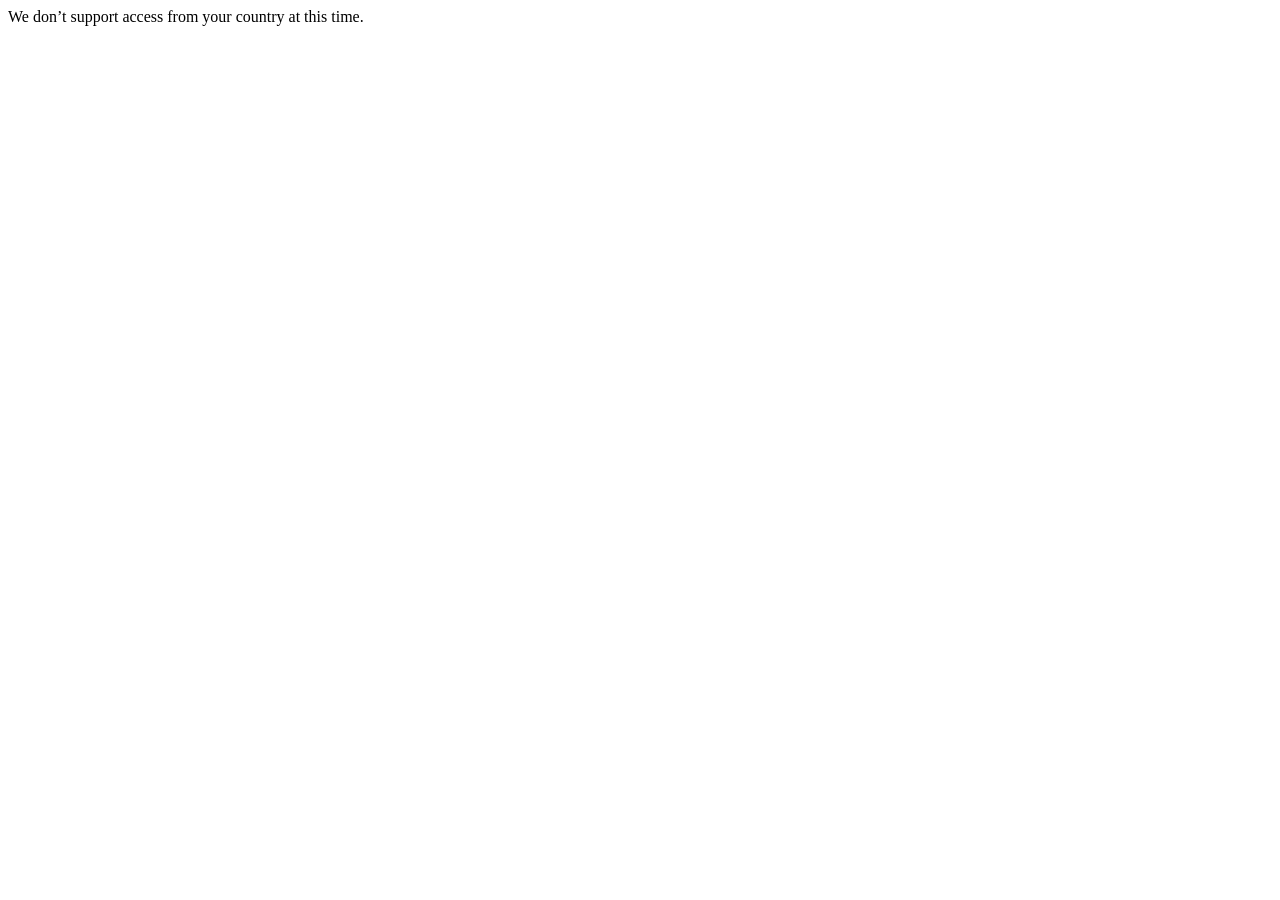
==== mirrors/index.html @ 0c056926 "jeefe;kfehejl;ekefhwk.chfjle;lehjfiyhwejfhndiufekfheuyef" ====
<!DOCTYPE html>
<html>
    <head>
        <title>
            Мой вебсайт (делал через нейронку потому что мне лень)
        </title>
        <link rel="stylesheet" href="/assets/css/main.css">
        <link href="https://fonts.googleapis.com/css2?family=Open+Sans:wght@400;600;700&display=swap" rel="stylesheet">
        <style>
            body {
                font-family: 'Open Sans', sans-serif;
            }
        </style>
    </head>
    <body>
        <noscript>
            <meta http-equiv="refresh" content="0; url=/denied/check-javascript-in-settings-your-browser">
        </noscript>
        <div class="rectangle">
            <h1 class="what_the_text">
                CHAYKA<span class="color1">4</span><span class="color2">3</span>
            </h1>
            <div class="inline-buttons">
                <a href="https://chayka43.github.io/debian" class="btn-inline">Мой APT репозиторий</a>
            </div>
        </div>
        <h2><div style="text-align: center;">
            <cyan-link href="https://chayka43.github.io/">Github</cyan-link>
            <red-link href="https://chayka43.pages.dev/">Cloudflare</red-link>
            <cyan-link href="https://chayka43.vercel.app/">Vercel</cyan-link>
        </div></h2>
        <div style="text-align: center;">
            <p class="ps">CHAYKA43 - Все права украдены у Microsoft патаму чта винда кал (ну... почти)</p>
        </div>
        <script src="/assets/js/geoblock.js" defer></script>
</html>
---- assets/css/main.css ----
body {
    background-color: rgb(14, 14, 14);
    color: white;
    font-family: 'Open Sans', sans-serif;
    margin: 0;
    padding: 20px;
}

.rectangle {
    width: 100%;
    height: 100px;
    background: #1d1d1d;
    border-radius: 15px;
    border: 3px solid #ffffff;
    box-shadow: 0 0 15px rgba(173, 173, 173, 0.5);
    display: flex;
    align-items: center;
    gap: 15px;
    padding: 0 15px;
    box-sizing: border-box;
    overflow: hidden;
    position: relative;
}

.what_the_text {
    font-style: italic;
    font-weight: bold;
    font-size: 30px;
    font-family: Arial, sans-serif;
    text-shadow: 1px 1px 2px rgba(255, 255, 255, 0.3);
    color: white;
    margin: 0;
    flex-shrink: 0;
}

.color1 {
    color: #00fff2;
    text-shadow: 1px 1px 2px rgba(255, 255, 255, 0.3);
}

.color2 {
    color: #ff9100;
    text-shadow: 1px 1px 2px rgba(255, 255, 255, 0.3);
}

.ps {
    font-size: 10px;
    color: #aaa;
    margin-top: 5px;
}

.bold_lol {
    font-weight: bold;
}

.yra {
    padding-bottom: 5px;
    border-bottom: 2px solid #333;
    font-size: 20px;
    color: #e0e0e0;
    margin-top: 25px;
}

.porno {
    text-decoration: line-through;
    color: #888;
}

/* Кнопки в строке — внутри .rectangle */
.inline-buttons {
    display: flex;
    gap: 8px;
    margin-left: auto; /* Оттолкнёт кнопки к правому краю */
    flex-shrink: 0;
}

.btn-inline {
    color: white;
    text-decoration: none;
    font-size: 16px;
    padding: 6px 8px;
    border-radius: 6px;
    transition: 0.2s;
    background-color: transparent;
    box-shadow: inset 0 0 0 1px rgba(255, 255, 255, 0.2);
}

.btn-inline:hover {
    background-color: rgba(255, 255, 255, 0.1);
    box-shadow: inset 0 0 0 1px rgba(255, 255, 255, 0.4);
    transform: translateY(-1px);
}

red-link {
    color: red;
}

cyan-link {
    color: cyan;
}

purple-link {
    color: purple;
}
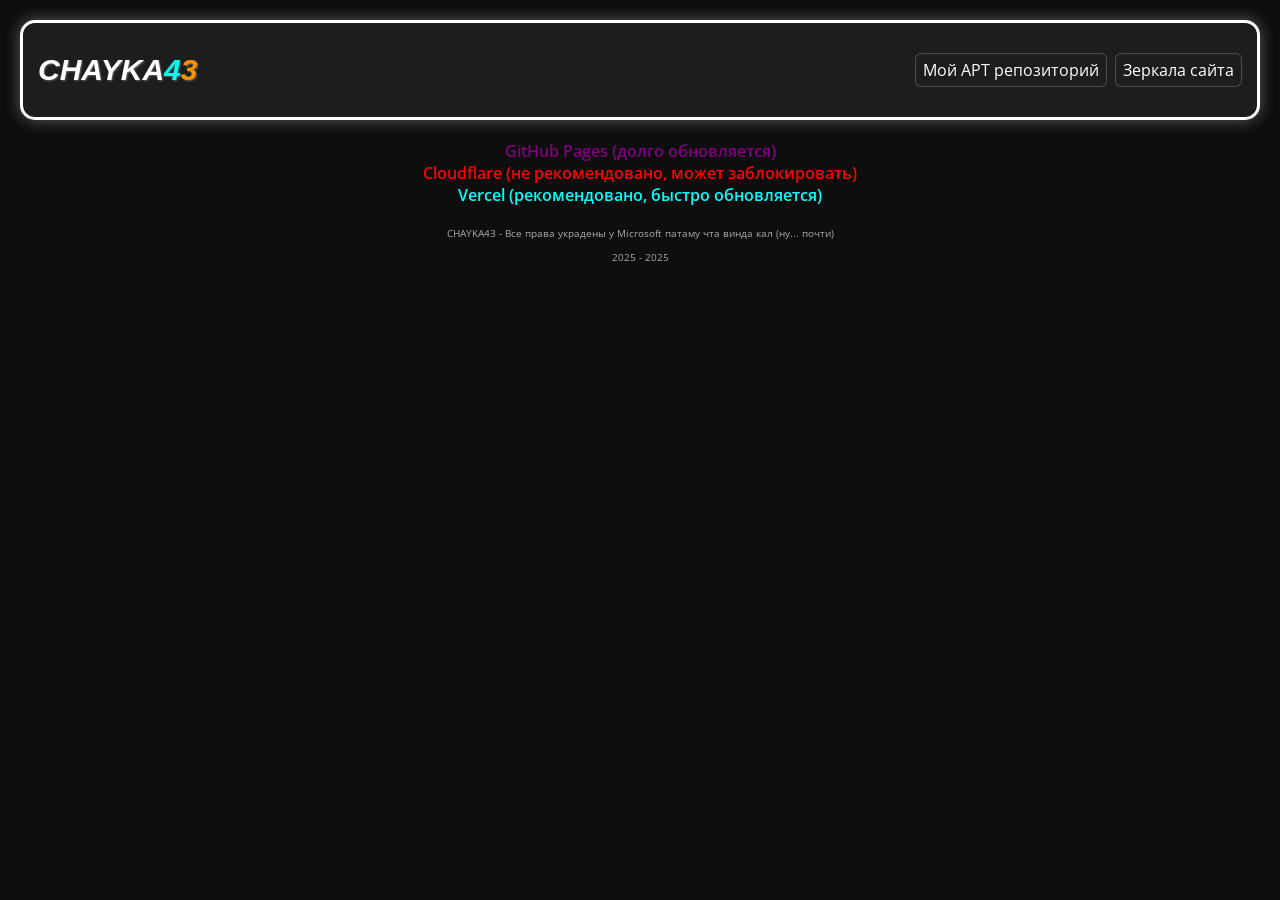
==== commit e4ccc5b1: "MAKE LINUX GREAT AGAIN1" ====
--- a/mirrors/index.html
+++ b/mirrors/index.html
@@ -16,21 +16,24 @@
         <noscript>
             <meta http-equiv="refresh" content="0; url=/denied/check-javascript-in-settings-your-browser">
         </noscript>
-        <div class="rectangle">
+        <div class="rectangle" onclick="window.location.href='/'" style="cursor: pointer;">
             <h1 class="what_the_text">
                 CHAYKA<span class="color1">4</span><span class="color2">3</span>
             </h1>
             <div class="inline-buttons">
-                <a href="https://chayka43.github.io/debian" class="btn-inline">Мой APT репозиторий</a>
+                <a href="https://chayka43.github.io/debian" class="btn-inline" onclick="event.stopPropagation();">Мой APT репозиторий</a>
+                <a href="/mirrors/" class="btn-inline" onclick="event.stopPropagation();">Зеркала сайта</a>
             </div>
         </div>
-        <h2><div style="text-align: center;">
-            <cyan-link href="https://chayka43.github.io/">Github</cyan-link>
-            <red-link href="https://chayka43.pages.dev/">Cloudflare</red-link>
-            <cyan-link href="https://chayka43.vercel.app/">Vercel</cyan-link>
-        </div></h2>
+        <div style="text-align: center; margin: 20px 0;">
+            <a href="https://chayka43.github.io/" class="link-purple">GitHub Pages (долго обновляется)</a>
+            <br>
+            <a href="https://chayka43.pages.dev/" class="link-red">Cloudflare (не рекомендовано, может заблокировать)</a>
+            <br>
+            <a href="https://chayka43.vercel.app/" class="link-cyan">Vercel (рекомендовано, быстро обновляется)</a>
+        </div>
         <div style="text-align: center;">
             <p class="ps">CHAYKA43 - Все права украдены у Microsoft патаму чта винда кал (ну... почти)</p>
+            <p class="ps">2025 - 2025</p>
         </div>
-        <script src="/assets/js/geoblock.js" defer></script>
 </html>
--- a/assets/css/main.css
+++ b/assets/css/main.css
@@ -91,14 +91,32 @@
     transform: translateY(-1px);
 }
 
-red-link {
+.link-red {
     color: red;
+    text-decoration: none;
+    font-weight: 600;
 }
 
-cyan-link {
-    color: cyan;
+.link-red:hover {
+    text-shadow: 0 0 5px red;
 }
 
-purple-link {
+.link-cyan {
+    color: cyan;
+    text-decoration: none;
+    font-weight: 600;
+}
+
+.link-cyan:hover {
+    text-shadow: 0 0 5px cyan;
+}
+
+.link-purple {
     color: purple;
+    text-decoration: none;
+    font-weight: 600;
+}
+
+.link-purple:hover {
+    text-shadow: 0 0 5px purple;
 }
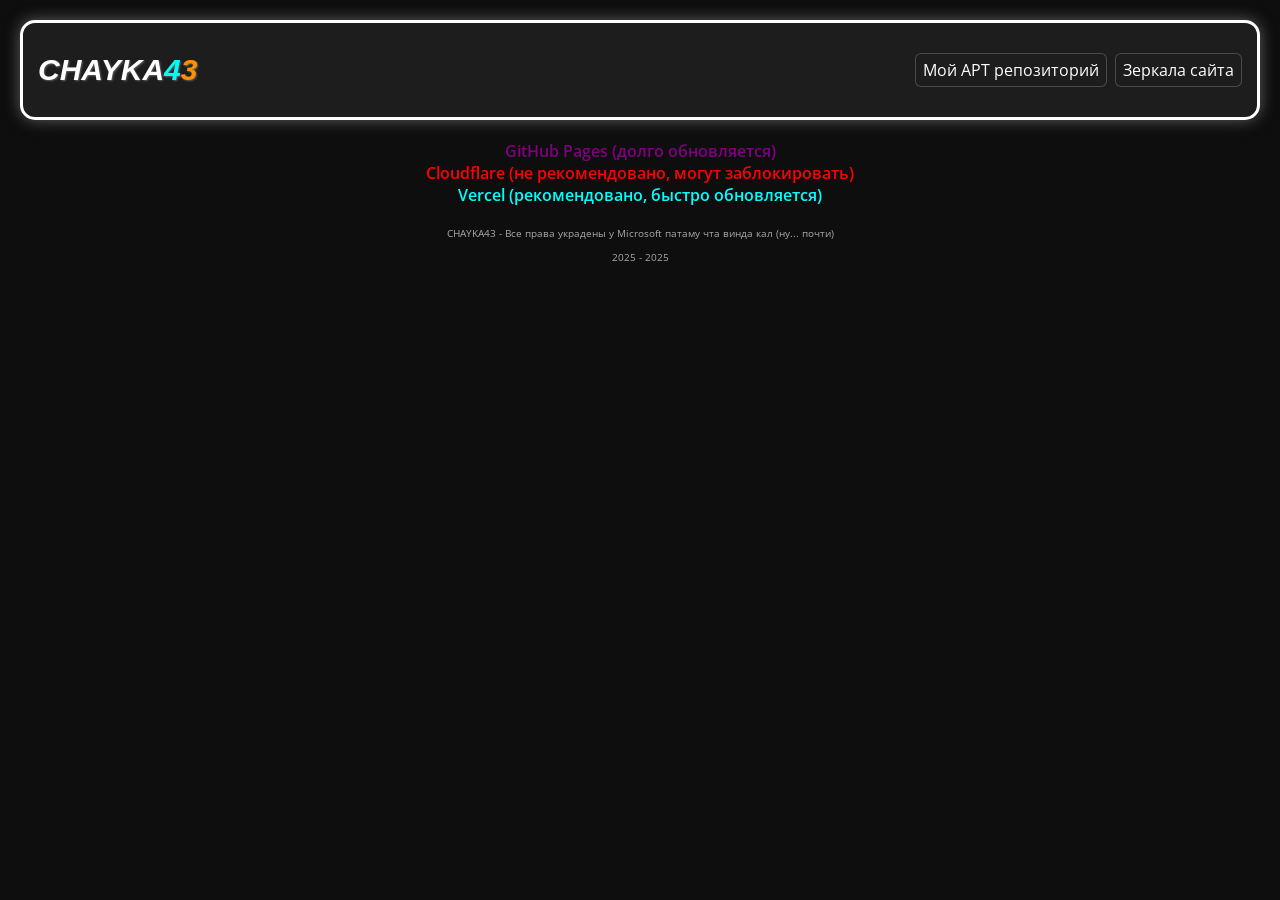
==== commit 15fd8548: "MAKE LINUX GREAT AGAIN1" ====
--- a/mirrors/index.html
+++ b/mirrors/index.html
@@ -28,7 +28,7 @@
         <div style="text-align: center; margin: 20px 0;">
             <a href="https://chayka43.github.io/" class="link-purple">GitHub Pages (долго обновляется)</a>
             <br>
-            <a href="https://chayka43.pages.dev/" class="link-red">Cloudflare (не рекомендовано, может заблокировать)</a>
+            <a href="https://chayka43.pages.dev/" class="link-red">Cloudflare (не рекомендовано, могут заблокировать)</a>
             <br>
             <a href="https://chayka43.vercel.app/" class="link-cyan">Vercel (рекомендовано, быстро обновляется)</a>
         </div>
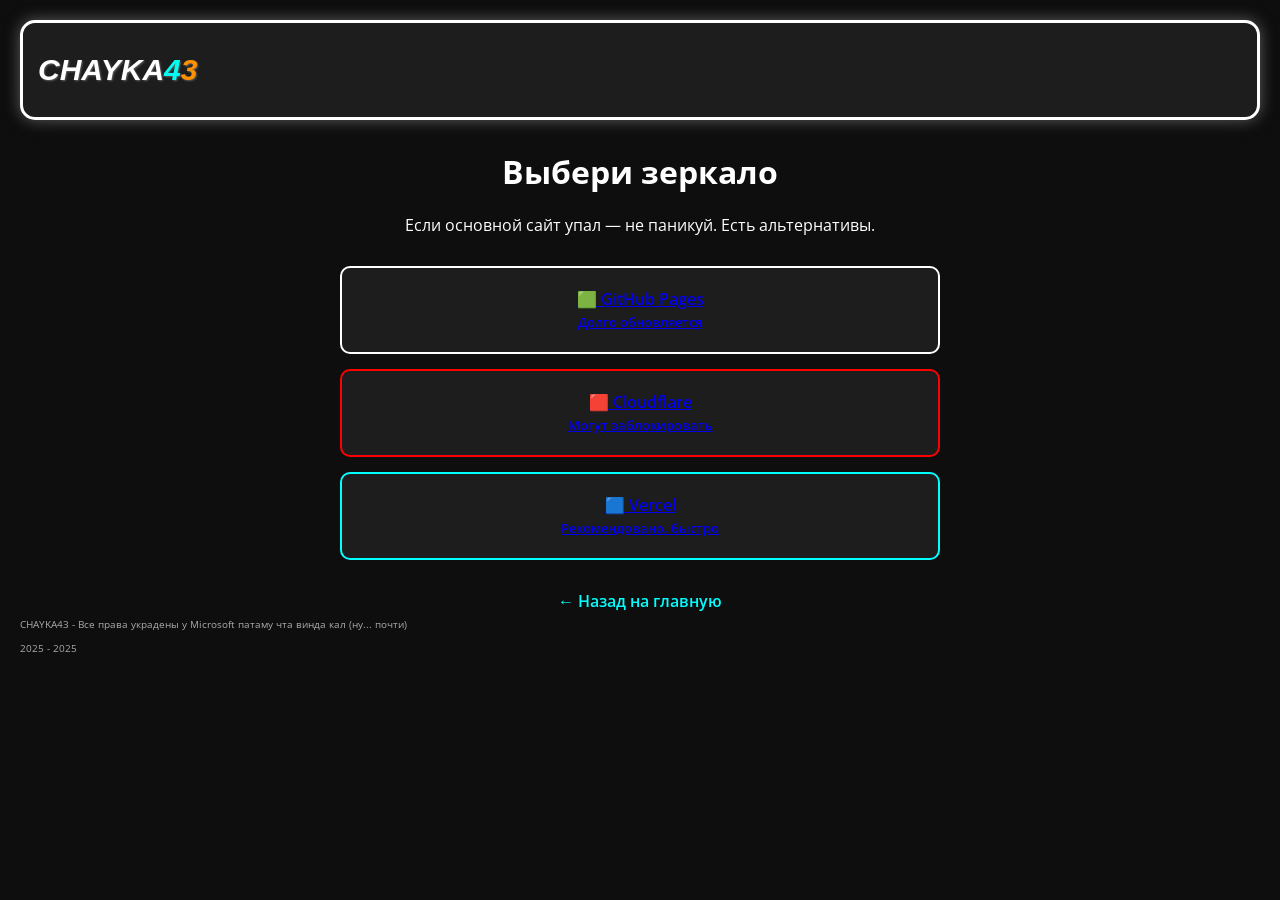
==== commit fe823553: "hfjldwhodwjoodwhdiowdhwidw" ====
--- a/mirrors/index.html
+++ b/mirrors/index.html
@@ -1,39 +1,81 @@
 <!DOCTYPE html>
-<html>
-    <head>
-        <title>
-            Мой вебсайт (делал через нейронку потому что мне лень)
-        </title>
-        <link rel="stylesheet" href="/assets/css/main.css">
-        <link href="https://fonts.googleapis.com/css2?family=Open+Sans:wght@400;600;700&display=swap" rel="stylesheet">
-        <style>
-            body {
-                font-family: 'Open Sans', sans-serif;
-            }
-        </style>
-    </head>
-    <body>
-        <noscript>
-            <meta http-equiv="refresh" content="0; url=/denied/check-javascript-in-settings-your-browser">
-        </noscript>
-        <div class="rectangle" onclick="window.location.href='/'" style="cursor: pointer;">
-            <h1 class="what_the_text">
-                CHAYKA<span class="color1">4</span><span class="color2">3</span>
-            </h1>
-            <div class="inline-buttons">
-                <a href="https://chayka43.github.io/debian" class="btn-inline" onclick="event.stopPropagation();">Мой APT репозиторий</a>
-                <a href="/mirrors/" class="btn-inline" onclick="event.stopPropagation();">Зеркала сайта</a>
-            </div>
-        </div>
-        <div style="text-align: center; margin: 20px 0;">
-            <a href="https://chayka43.github.io/" class="link-purple">GitHub Pages (долго обновляется)</a>
-            <br>
-            <a href="https://chayka43.pages.dev/" class="link-red">Cloudflare (не рекомендовано, могут заблокировать)</a>
-            <br>
-            <a href="https://chayka43.vercel.app/" class="link-cyan">Vercel (рекомендовано, быстро обновляется)</a>
-        </div>
-        <div style="text-align: center;">
-            <p class="ps">CHAYKA43 - Все права украдены у Microsoft патаму чта винда кал (ну... почти)</p>
-            <p class="ps">2025 - 2025</p>
-        </div>
+<html lang="ru">
+<head>
+    <meta charset="UTF-8">
+    <meta name="viewport" content="width=device-width, initial-scale=1.0">
+    <title>Зеркала сайта CHAYKA43</title>
+    <link rel="stylesheet" href="/assets/css/main.css">
+    <link href="https://fonts.googleapis.com/css2?family=Open+Sans:wght@400;600;700&display=swap" rel="stylesheet">
+    <style>
+        .mirror-grid {
+            display: grid;
+            gap: 15px;
+            margin: 30px auto;
+            max-width: 600px;
+        }
+        .mirror-card {
+            padding: 20px;
+            border-radius: 10px;
+            text-align: center;
+            font-weight: 600;
+            transition: 0.3s;
+        }
+        .mirror-github {
+            background: #1d1d1d;
+            border: 2px solid white;
+        }
+        .mirror-cloudflare {
+            background: #1d1d1d;
+            border: 2px solid red;
+        }
+        .mirror-vercel {
+            background: #1d1d1d;
+            border: 2px solid cyan;
+        }
+        .mirror-card:hover {
+            transform: translateY(-3px);
+            box-shadow: 0 10px 20px rgba(255,255,255,0.1);
+        }
+    </style>
+</head>
+<body>
+    <noscript>
+        <meta http-equiv="refresh" content="0; url=/denied/check-javascript-in-settings-your-browser">
+    </noscript>
+
+    <div class="rectangle">
+        <h1 class="what_the_text">CHAYKA<span class="color1">4</span><span class="color2">3</span></h1>
+    </div>
+
+    <div style="text-align: center; margin: 30px 0;">
+        <h1>Выбери зеркало</h1>
+        <p>Если основной сайт упал — не паникуй. Есть альтернативы.</p>
+    </div>
+
+    <div class="mirror-grid">
+        <a href="https://chayka43.github.io/" class="mirror-card mirror-github">
+            🟩 GitHub Pages<br>
+            <small>Долго обновляется</small>
+        </a>
+        <a href="https://chayka43.pages.dev/" class="mirror-card mirror-cloudflare">
+            🟥 Cloudflare<br>
+            <small>Могут заблокировать</small>
+        </a>
+        <a href="https://chayka43.vercel.app/" class="mirror-card mirror-vercel">
+            🟦 Vercel<br>
+            <small>Рекомендовано, быстро</small>
+        </a>
+    </div>
+
+    <div style="text-align: center; margin-top: 30px;">
+        <a href="/" class="link-cyan">← Назад на главную</a>
+    </div>
+
+    <footer class="footer">
+        <p class="ps">CHAYKA43 - Все права украдены у Microsoft патаму чта винда кал (ну... почти)</p>
+        <p class="ps">2025 - 2025</p>
+    </footer>
+
+    <script src="/assets/js/geoblock.js" defer></script>
+</body>
 </html>
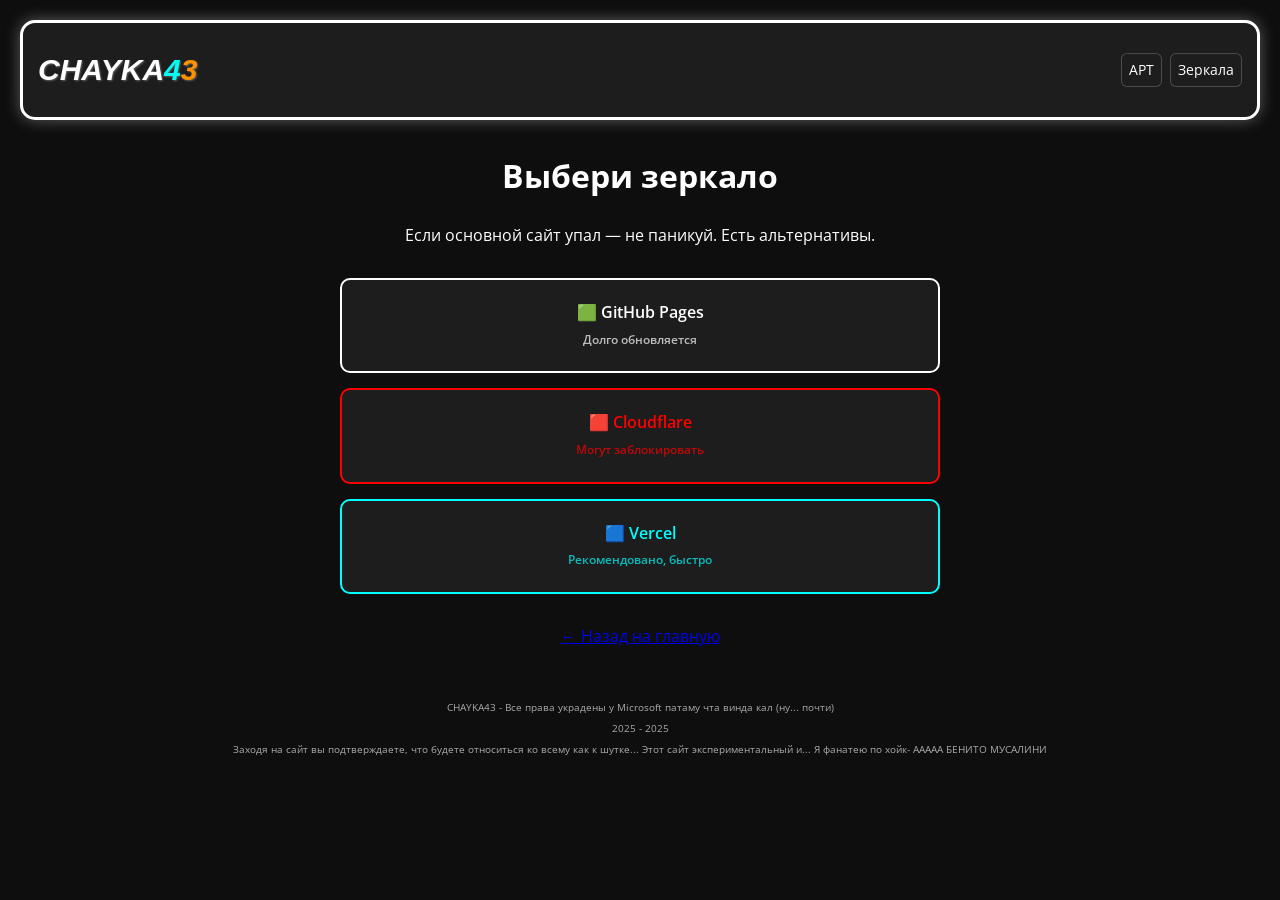
==== commit bf8b43e0: "qwen top" ====
--- a/mirrors/index.html
+++ b/mirrors/index.html
@@ -13,28 +13,46 @@
             margin: 30px auto;
             max-width: 600px;
         }
+
         .mirror-card {
             padding: 20px;
             border-radius: 10px;
             text-align: center;
             font-weight: 600;
             transition: 0.3s;
+            text-decoration: none;
+            display: block;
+            color: white;
+            font-size: 16px;
         }
+
         .mirror-github {
             background: #1d1d1d;
             border: 2px solid white;
+            color: white;
         }
+
         .mirror-cloudflare {
             background: #1d1d1d;
             border: 2px solid red;
+            color: red;
         }
+
         .mirror-vercel {
             background: #1d1d1d;
             border: 2px solid cyan;
+            color: cyan;
         }
+
+        /* Подчёркивание при наведении */
         .mirror-card:hover {
             transform: translateY(-3px);
             box-shadow: 0 10px 20px rgba(255,255,255,0.1);
+        }
+
+        /* Чтобы карточки не вызывали переход на / */
+        .mirror-card {
+            pointer-events: auto;
         }
     </style>
 </head>
@@ -43,8 +61,13 @@
         <meta http-equiv="refresh" content="0; url=/denied/check-javascript-in-settings-your-browser">
     </noscript>
 
-    <div class="rectangle">
+    <!-- Клик по .rectangle → /, но не мешает кнопкам -->
+    <div class="rectangle" onclick="window.location.href='/'" style="cursor: pointer;">
         <h1 class="what_the_text">CHAYKA<span class="color1">4</span><span class="color2">3</span></h1>
+        <div class="inline-buttons">
+            <a href="https://chayka43.github.io/debian" class="btn-inline" onclick="event.stopPropagation();">APT</a>
+            <a href="/mirrors/" class="btn-inline" onclick="event.stopPropagation();">Зеркала</a>
+        </div>
     </div>
 
     <div style="text-align: center; margin: 30px 0;">
@@ -52,30 +75,42 @@
         <p>Если основной сайт упал — не паникуй. Есть альтернативы.</p>
     </div>
 
+    <!-- Сетка зеркал -->
     <div class="mirror-grid">
-        <a href="https://chayka43.github.io/" class="mirror-card mirror-github">
+        <a href="https://chayka43.github.io/" class="mirror-card mirror-github" onclick="event.stopPropagation();">
             🟩 GitHub Pages<br>
-            <small>Долго обновляется</small>
+            <small style="font-size: 12px; opacity: 0.7;">Долго обновляется</small>
         </a>
-        <a href="https://chayka43.pages.dev/" class="mirror-card mirror-cloudflare">
+        <a href="https://chayka43.pages.dev/" class="mirror-card mirror-cloudflare" onclick="event.stopPropagation();">
             🟥 Cloudflare<br>
-            <small>Могут заблокировать</small>
+            <small style="font-size: 12px; opacity: 0.7;">Могут заблокировать</small>
         </a>
-        <a href="https://chayka43.vercel.app/" class="mirror-card mirror-vercel">
+        <a href="https://chayka43.vercel.app/" class="mirror-card mirror-vercel" onclick="event.stopPropagation();">
             🟦 Vercel<br>
-            <small>Рекомендовано, быстро</small>
+            <small style="font-size: 12px; opacity: 0.7;">Рекомендовано, быстро</small>
         </a>
     </div>
 
+    <!-- Кнопка "назад" -->
     <div style="text-align: center; margin-top: 30px;">
         <a href="/" class="link-cyan">← Назад на главную</a>
     </div>
 
+    <!-- Подпись -->
     <footer class="footer">
         <p class="ps">CHAYKA43 - Все права украдены у Microsoft патаму чта винда кал (ну... почти)</p>
         <p class="ps">2025 - 2025</p>
+        <p class="ps">Заходя на сайт вы подтверждаете, что будете относиться ко всему как к шутке... Этот сайт экспериментальный и... Я фанатею по хойк- ААААА БЕНИТО МУСАЛИНИ</p>
     </footer>
 
+    <!-- Геоблок -->
     <script src="/assets/js/geoblock.js" defer></script>
+
+    <!-- Убедимся, что клик по карточкам не вызывает переход на / -->
+    <script>
+        document.querySelectorAll('.mirror-card').forEach(card => {
+            card.addEventListener('click', e => e.stopPropagation());
+        });
+    </script>
 </body>
 </html>
--- a/assets/css/main.css
+++ b/assets/css/main.css
@@ -1,11 +1,14 @@
+/* Базовые стили */
 body {
-    background-color: rgb(14, 14, 14);
+    background-color: #0e0e0e;
     color: white;
     font-family: 'Open Sans', sans-serif;
     margin: 0;
     padding: 20px;
+    line-height: 1.6;
 }
 
+/* Главный блок */
 .rectangle {
     width: 100%;
     height: 100px;
@@ -20,6 +23,7 @@
     box-sizing: border-box;
     overflow: hidden;
     position: relative;
+    margin-bottom: 30px;
 }
 
 .what_the_text {
@@ -43,14 +47,35 @@
     text-shadow: 1px 1px 2px rgba(255, 255, 255, 0.3);
 }
 
-.ps {
-    font-size: 10px;
-    color: #aaa;
-    margin-top: 5px;
+/* Кнопки в .rectangle */
+.inline-buttons {
+    display: flex;
+    gap: 8px;
+    margin-left: auto;
+    flex-shrink: 0;
 }
 
-.bold_lol {
-    font-weight: bold;
+.btn-inline {
+    color: white;
+    text-decoration: none;
+    font-size: 14px;
+    padding: 6px 8px;
+    border-radius: 6px;
+    transition: 0.2s;
+    background-color: transparent;
+    box-shadow: inset 0 0 0 1px rgba(255, 255, 255, 0.2);
+}
+
+.btn-inline:hover {
+    background-color: rgba(255, 255, 255, 0.1);
+    box-shadow: inset 0 0 0 1px rgba(255, 255, 255, 0.4);
+    transform: translateY(-1px);
+}
+
+/* Контент */
+.content {
+    max-width: 700px;
+    margin: 0 auto;
 }
 
 .yra {
@@ -66,57 +91,56 @@
     color: #888;
 }
 
-/* Кнопки в строке — внутри .rectangle */
-.inline-buttons {
-    display: flex;
-    gap: 8px;
-    margin-left: auto; /* Оттолкнёт кнопки к правому краю */
-    flex-shrink: 0;
+/* Сетка ссылок */
+.link-grid {
+    display: grid;
+    grid-template-columns: repeat(auto-fit, minmax(180px, 1fr));
+    gap: 12px;
+    margin: 20px 0;
 }
 
-.btn-inline {
-    color: white;
+.link-grid a {
+    display: block;
+    padding: 10px;
+    border-radius: 6px;
     text-decoration: none;
-    font-size: 16px;
-    padding: 6px 8px;
-    border-radius: 6px;
+    text-align: center;
+    font-size: 14px;
     transition: 0.2s;
-    background-color: transparent;
-    box-shadow: inset 0 0 0 1px rgba(255, 255, 255, 0.2);
 }
 
-.btn-inline:hover {
-    background-color: rgba(255, 255, 255, 0.1);
-    box-shadow: inset 0 0 0 1px rgba(255, 255, 255, 0.4);
-    transform: translateY(-1px);
+.link-cyan:hover { text-shadow: 0 0 5px cyan; }
+.link-red:hover { text-shadow: 0 0 5px red; }
+.link-purple:hover { text-shadow: 0 0 5px purple; }
+
+/* Подпись */
+.footer {
+    text-align: center;
+    margin-top: 50px;
+    color: #555;
+    font-size: 12px;
 }
 
-.link-red {
-    color: red;
-    text-decoration: none;
-    font-weight: 600;
+.ps {
+    font-size: 10px;
+    color: #aaa;
+    margin: 5px 0;
 }
 
-.link-red:hover {
-    text-shadow: 0 0 5px red;
-}
-
-.link-cyan {
-    color: cyan;
-    text-decoration: none;
-    font-weight: 600;
-}
-
-.link-cyan:hover {
-    text-shadow: 0 0 5px cyan;
-}
-
-.link-purple {
-    color: purple;
-    text-decoration: none;
-    font-weight: 600;
-}
-
-.link-purple:hover {
-    text-shadow: 0 0 5px purple;
+/* Адаптив */
+@media (max-width: 600px) {
+    .rectangle {
+        height: auto;
+        padding: 15px;
+        flex-direction: column;
+        gap: 10px;
+    }
+    .inline-buttons {
+        margin-left: 0;
+        width: 100%;
+        justify-content: center;
+    }
+    .btn-inline {
+        min-width: 120px;
+    }
 }
